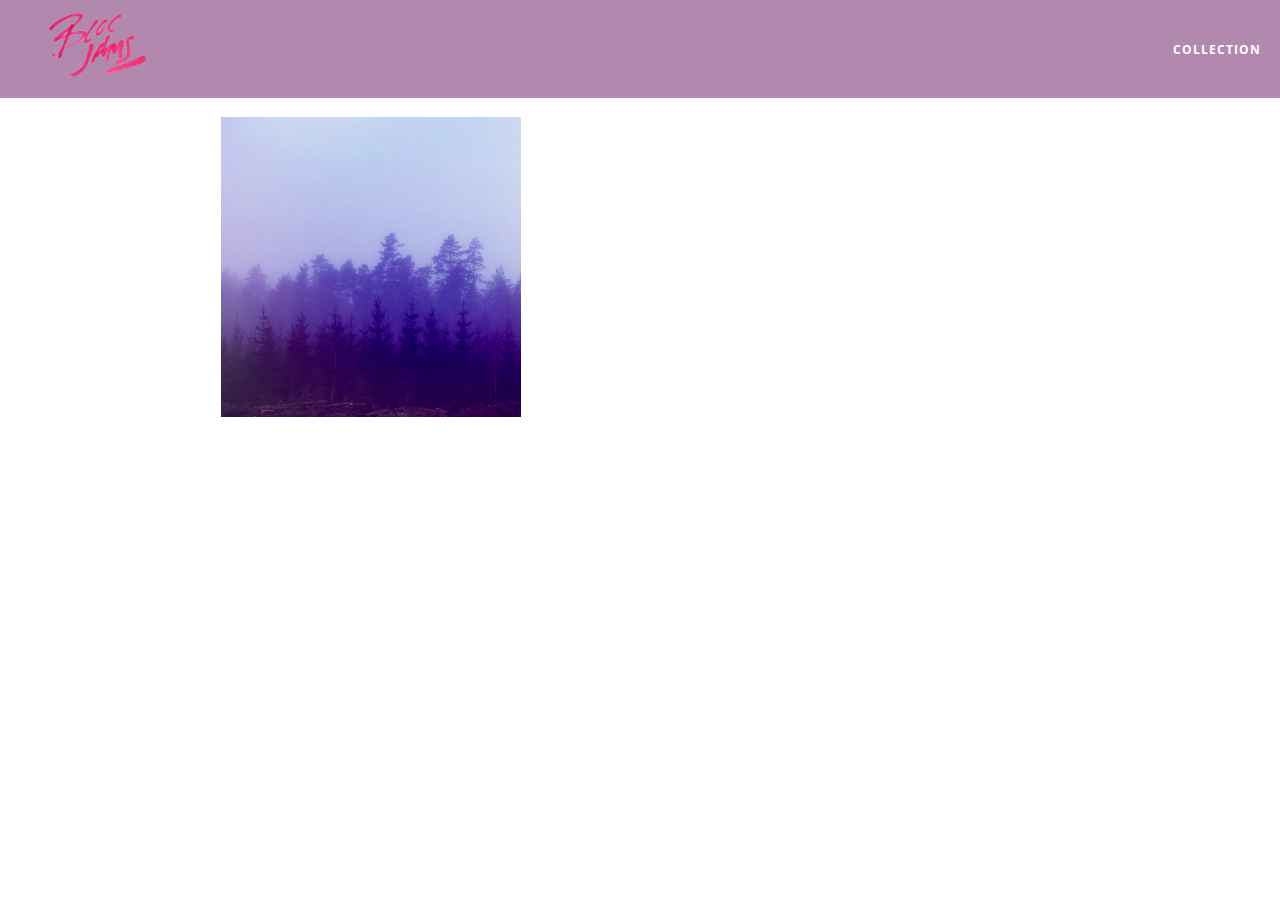
==== album.html @ 7a1ff4be "Checkpoint 6 HTML & CSS: Album View - completed" ====
<!DOCTYPE html>
<html>
    <head>
        <title>Bloc Jams</title>
        <meta name="viewport" content="width=device-width, initial-scale=1">
        <link rel="stylesheet" type="text/css" href="http://fonts.googleapis.com/css?family=Open+Sans:400,800,600,700,300">
        <link rel="stylesheet" type="text/css" href="http://code.ionicframework.com/ionicons/2.0.1/css/ionicons.min.css">
        <link rel="stylesheet" type="text/css" href="styles/normalize.css">
        <link rel="stylesheet" type="text/css" href="styles/main.css">
        <link rel="stylesheet" type="text/css" href="styles/album.css">
    </head>
    <body class="album">
        <nav class="navbar"> <!-- nav bar -->
            <a href="index.html"  class="logo">
                <img src="assets/images/bloc_jams_logo.png" alt="bloc jams logo">
            </a>
            <div class="links-container">
                <a href="collection.html" class="navbar-link">collection</a>
            </div>
        </nav>
		
		<main class="album-view container narrow">
            <section class="clearfix">
                <div class="column half">
                    <img src="assets/images/album_covers/01.png" class="album-cover-art">
                </div>
                <div class="album-view-details column half">
                    <h2 class="album-view-title">The Colors</h2>
                    <h3 class="album-view-artist">Pablo Picasso</h3>
                    <h5 class="album-view-release-info">1909 Spanish Records</h5>
                </div>
            </section>
            <table class="album-view-song-list">
                <tr class="album-view-song-item">
                    <td class="song-item-number">1</td>
                    <td class="song-item-title">Blue</td>
                    <td class="song-item-duration">X:XX</td>
                </tr>
                <tr class="album-view-song-item">
                    <td class="song-item-number">2</td>
                    <td class="song-item-title">Red</td>
                    <td class="song-item-duration">X:XX</td>
                </tr>
                <tr class="album-view-song-item">
                    <td class="song-item-number">3</td>
                    <td class="song-item-title">Green</td>
                    <td class="song-item-duration">X:XX</td>
                </tr>
                <tr class="album-view-song-item">
                    <td class="song-item-number">4</td>
                    <td class="song-item-title">Purple</td>
                    <td class="song-item-duration">X:XX</td>
                </tr>
                <tr class="album-view-song-item">
                    <td class="song-item-number">5</td>
                    <td class="song-item-title">Black</td>
                    <td class="song-item-duration">X:XX</td>
                </tr>
            </table>
        </main>
		
    </body>
</html>
---- styles/main.css ----
*, *:before, *:after {
    -moz-box-sizing: border-box;
    -webkit-box-sizing: border-box;
    box-sizing: border-box;
}

html {
	height: 100%;				/* makes sure our HTML takes up 100% of the browser window */
	font-size: 100%;
}

body {
	font-family: 'Open Sans';	/* sets our font to the "Open Sans" typeface */
	color: white;				/* sets the text color to white */
	min-height: 100%;			/* says the height of the body must be, at minimum, 100% of the window */
}

.navbar {
	position: relative;
	padding: 0.5rem;
	background-color: rgb(101,18,95,0.5);
	z-index: 1;
}

.navbar .logo {
	position: relative;			/* positioning will be explained in a resource */
	left: 2rem;
	cursor: pointer; 			/* produces the finger-pointer icon when you hover over the logo */
}

.navbar .links-container {
	display: table;
	position: absolute;
	top: 0;
	right: 0;
	height: 100px;
	color: white;
	text-decoration: none;
}

.links-container .navbar-link {
	display: table-cell;
	position: relative;
	height: 100%;
	padding-left: 1rem;
	padding-right: 1rem;
	vertical-align: middle;
	color: white;
	font-size: 0.625rem;
	letter-spacing: 0.05rem;
	font-weight: 700;
	text-transform: uppercase;
	text-decoration: none;
	cursor: pointer;
}

.links-container .navbar-link:hover {
	color: rgb(233,50,117);
}

.container {
	margin: 0 auto;
	max-width: 64rem;
}

.container.narrow {
 max-width: 56rem;
}

/* Medium and small screens (640px) */
@media (min-width: 640px) {
	html { font-size: 112%; }
	
	.column {
		float: left;
		padding-left: 1rem;
		padding-right: 1rem;
	}

	.column.full { width: 100%; }
	.column.two-thirds { width: 66.7%; }
	.column.half { width: 50%; }
	.column.third { width: 33.3%; }
	.column.fourth { width: 25%; }
	.column.flow-opposite { float: right; }
	
}

/* Large screens (1024px) */
@media (min-width: 1024px) {
	html { font-size: 120%; }
}

.clearfix::before,
.clearfix::after {
   content: " ";
   display: table;
}

.clearfix::after {
   clear: both;
}
---- styles/album.css ----
body.album {
 background-image: url(../assets/images/blurred_backgrounds/blur_bg_3.jpg);
 background-repeat: no-repeat;
 background-attachment: fixed;
 background-position: center center;
 background-size: cover;
}

.album-cover-art {
 position: relative;
 left: 20%;
 margin-top: 1rem;
 width: 60%;
}

.album-view-details {
 position: relative;
 top: 1.5rem;
 padding: 1rem;
}

.album-view-details .album-view-title {
 font-weight: 300;
 font-size: 2rem;
}

.album-view-details .album-view-artist {
 font-weight: 300;
 font-size: 1.5rem;
}

.album-view-details .album-view-release-info {
 font-weight: 300;
 font-size: 0.75rem;
}

.album-view-song-list {
 width: 90%;
 margin: 1.5rem auto;
 font-weight: 300;
 font-size: 0.75em;
 border-collapse: collapse;
}

.album-view-song-item {
 height: 3rem;
 border-bottom: 1px solid rgba(255,255,255,0.5);
}

.song-item-number {
 width: 5%;
}

.song-item-title {
 width: 85%;
}

.song-item-duration {
 width: 5%;
}

@media (max-width: 640px) and (min-width: 320px) {
 .album-view-details {
	 text-align: center;
 }

 .album-view-title {
	 margin-top: 0;   
 }
}

@media (max-width: 1024px) and (min-width: 320px) {
.album-view-song-list {
	 position: relative;
	 top: 1rem;
	 width: 80%;
	 margin: auto;
 }
}
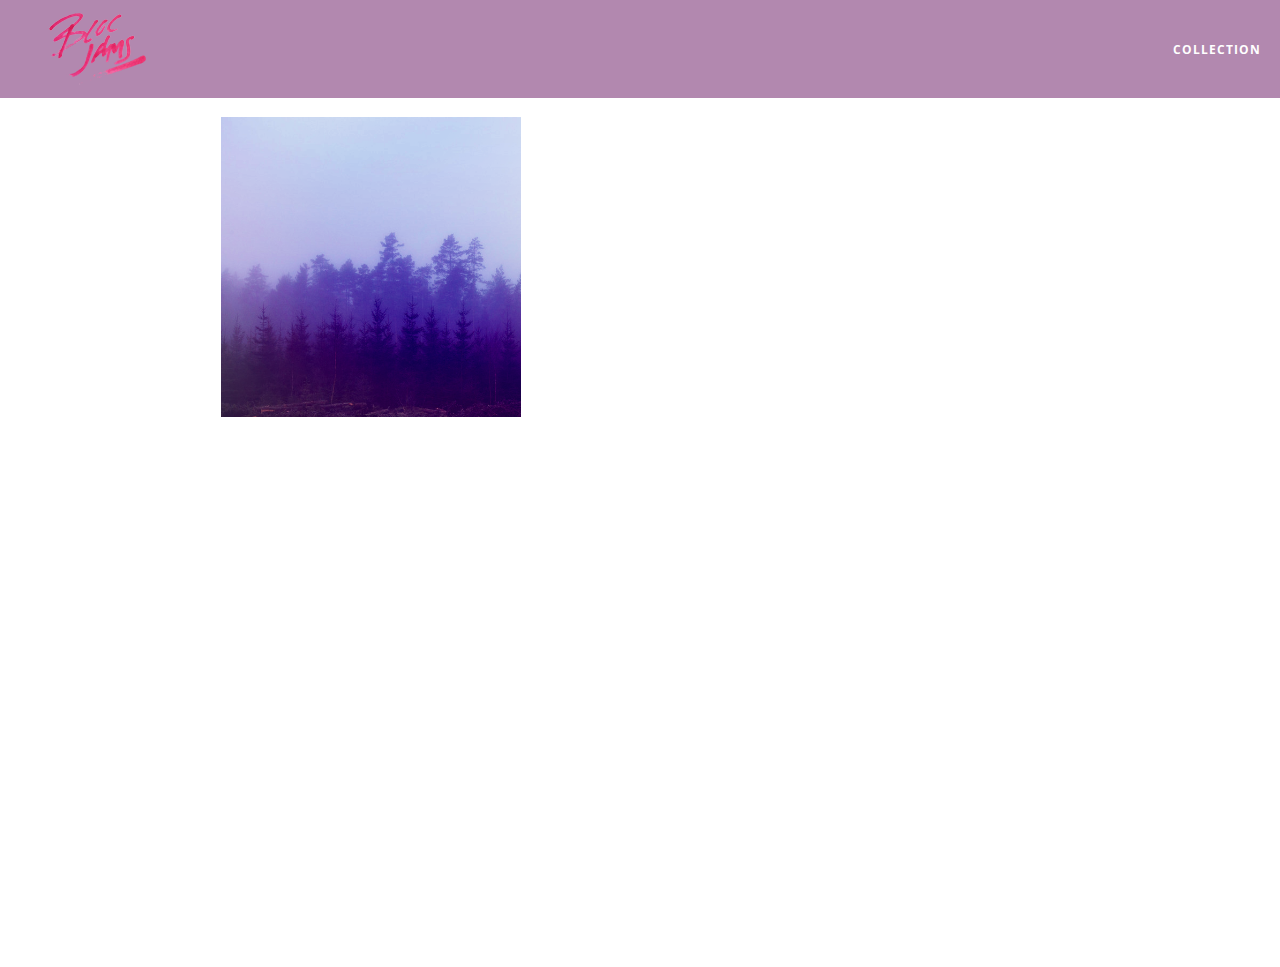
==== commit f20a4383: "Checkpoint 15: Music Player - completed" ====
--- a/album.html
+++ b/album.html
@@ -8,6 +8,7 @@
         <link rel="stylesheet" type="text/css" href="styles/normalize.css">
         <link rel="stylesheet" type="text/css" href="styles/main.css">
         <link rel="stylesheet" type="text/css" href="styles/album.css">
+		<link rel="stylesheet" type="text/css" href="styles/player_bar.css">
     </head>
     <body class="album">
         <nav class="navbar"> <!-- nav bar -->
@@ -31,33 +32,43 @@
                 </div>
             </section>
             <table class="album-view-song-list">
-                <tr class="album-view-song-item">
-                    <td class="song-item-number">1</td>
-                    <td class="song-item-title">Blue</td>
-                    <td class="song-item-duration">X:XX</td>
-                </tr>
-                <tr class="album-view-song-item">
-                    <td class="song-item-number">2</td>
-                    <td class="song-item-title">Red</td>
-                    <td class="song-item-duration">X:XX</td>
-                </tr>
-                <tr class="album-view-song-item">
-                    <td class="song-item-number">3</td>
-                    <td class="song-item-title">Green</td>
-                    <td class="song-item-duration">X:XX</td>
-                </tr>
-                <tr class="album-view-song-item">
-                    <td class="song-item-number">4</td>
-                    <td class="song-item-title">Purple</td>
-                    <td class="song-item-duration">X:XX</td>
-                </tr>
-                <tr class="album-view-song-item">
-                    <td class="song-item-number">5</td>
-                    <td class="song-item-title">Black</td>
-                    <td class="song-item-duration">X:XX</td>
-                </tr>
             </table>
         </main>
-		
+        <section class="player-bar">
+            <div class="container">
+                <div class="control-group main-controls">
+		            <a class="previous">
+                	    <span class="ion-skip-backward"></span>
+                	</a>
+                	<a class="play-pause">
+                	    <span class="ion-play"></span>
+                	</a>
+                	<a class="next">
+                	    <span class="ion-skip-forward"></span>
+                	</a>
+                </div>
+                <div class="control-group currently-playing">
+                    <h2 class="song-name">My dumb song</h2>
+                    <div class="seek-control">
+                        <div class="seek-bar">
+                            <div class="fill"></div>
+                            <div class="thumb"></div>
+                        </div>
+                        <div class="current-time">2:30</div>
+                        <div class="total-time">4:45</div>
+                    </div>					
+                    <h2 class="artist-song-mobile">My dumb song - Fallout Boy</h2>
+                    <h3 class="artist-name">Fallout Boy</h3>
+				</div>
+                <div class="control-group volume">
+                    <span class="ion-volume-high icon"></span>
+                    <div class="seek-bar">
+                        <div class="fill"></div>
+                        <div class="thumb"></div>
+                    </div>
+				</div>
+            </div>
+        </section>		
+		<script src="scripts/album.js"></script>
     </body>
 </html>--- a/styles/album.css
+++ b/styles/album.css
@@ -4,6 +4,7 @@
  background-attachment: fixed;
  background-position: center center;
  background-size: cover;
+ padding-bottom: 200px;
 }
 
 .album-cover-art {
@@ -49,6 +50,7 @@
 
 .song-item-number {
  width: 5%;
+ min-width: 30px;
 }
 
 .song-item-title {
@@ -57,6 +59,27 @@
 
 .song-item-duration {
  width: 5%;
+}
+
+.album-song-button {
+    text-align: center;
+    font-size: 14px;
+    background-color: white;
+    color: rgb(210, 40, 123);
+    border-radius: 50% 50%;
+    display: inline-block;
+    width: 28px;
+    height: 28px;
+}
+
+.album-song-button:hover {
+    cursor: pointer;
+    color: white;
+    background-color: rgb(210, 40, 123);
+}
+
+.album-song-button span {
+    line-height: 28px;
 }
 
 @media (max-width: 640px) and (min-width: 320px) {
--- a/styles/player_bar.css
+++ b/styles/player_bar.css
@@ -0,0 +1,184 @@
+.player-bar {
+    position: fixed;
+    bottom: 0;
+    left: 0;
+    right: 0;
+    height: 200px;
+    background-color: rgba(255, 255, 255, 0.3);
+    z-index: 100;
+}
+
+.player-bar a {
+    font-size: 1.1rem;
+    vertical-align: middle;
+}
+
+.player-bar a,
+.player-bar a:hover {
+    color: white;
+    cursor: pointer;
+    text-decoration: none;
+}
+
+.player-bar .container {
+    display: table;
+    padding: 0;
+    width: 90%;
+    min-height: 100%;
+}
+
+.player-bar .control-group {
+    display: table-cell;
+    vertical-align: middle;
+}
+
+.player-bar .main-controls {
+    width: 25%;
+    text-align: left;
+    padding-right: 1rem;
+}
+
+.player-bar .main-controls .previous {
+    margin-right: 16.5%;
+}
+
+.player-bar .main-controls .play-pause {
+    margin-right: 15%;
+    font-size: 1.6rem;
+}
+
+.player-bar .currently-playing {
+    width: 50%;
+    text-align: center;
+    position: relative;
+}
+
+.player-bar .currently-playing .song-name,
+.player-bar .currently-playing .artist-name,
+.player-bar .currently-playing .artist-song-mobile {
+    text-align: center;
+    font-size: 0.75rem;
+    margin: 0;
+    position: absolute;
+    width: 100%;
+    font-weight: 300;
+}
+ 
+.player-bar .currently-playing .song-name,
+.player-bar .currently-playing .artist-song-mobile {
+    top: 1.1rem;
+}
+
+.player-bar .currently-playing .artist-name {
+    bottom: 1.1rem;
+}
+
+.player-bar .currently-playing .artist-song-mobile {
+    display: none;
+}
+
+.seek-control {
+    position: relative;
+    font-size: 0.8rem;
+}
+
+.seek-control .current-time {
+    position: absolute;
+    top: 0.5rem;
+}
+
+.seek-control .total-time {
+    position: absolute;
+    right: 0;
+    top: 0.5rem;
+}
+
+.seek-bar {
+    height: 0.25rem;
+    background-color: rgba(255, 255, 255, 0.3);
+    border-radius: 2px;
+    position: relative;
+    cursor: pointer;
+}
+
+.seek-bar .fill {
+    background-color: white;
+    width: 36%;
+    height: 0.25rem;
+    border-radius: 2px;
+}
+
+.seek-bar .thumb {
+    position: absolute;
+    height: 0.5rem;
+    width: 0.5rem;
+    background-color: white;
+    left: 36%;
+    top: 50%;
+    margin-left: -0.25rem;
+    margin-top: -0.25rem;
+    border-radius: 50%;
+    cursor: pointer;
+    -webkit-transition: all 100ms ease-in-out;
+       -moz-transition: all 100ms ease-in-out;
+            transition: all 100ms ease-in-out;
+}
+
+.seek-bar:hover .thumb {
+    width: 1.1rem;
+    height: 1.1rem;
+    margin-top: -0.5rem;
+    margin-left: -0.5rem;
+}
+
+.player-bar .volume {
+    width: 25%;
+    text-align: right;
+}
+
+.player-bar .volume .icon {
+    font-size: 1.1rem;
+    display: inline-block;
+    vertical-align: middle;
+}
+
+.player-bar .volume .seek-bar {
+    display: inline-block;
+    width: 5.75rem;
+    vertical-align: middle;
+}
+
+@media (max-width: 640px) {
+    .player-bar {
+        padding: 1rem;
+        background-color: rgba(0,0,0,0.6);
+    }
+
+    .player-bar .main-controls,
+    .player-bar .currently-playing,
+    .player-bar .volume {
+        display: block;
+        margin: 0 auto;
+        padding: 0;
+        width: 100%;
+        text-align: center;
+    }
+    
+    .player-bar .main-controls,
+    .player-bar .volume {
+        min-height: 3.5rem;
+    }
+    
+    .player-bar .currently-playing {
+        min-height: 2.5rem;
+    }
+     
+    .player-bar .artist-name,
+    .player-bar .song-name {
+        display: none;
+    }
+
+    .player-bar .currently-playing .artist-song-mobile {
+        display: block;
+    }
+}